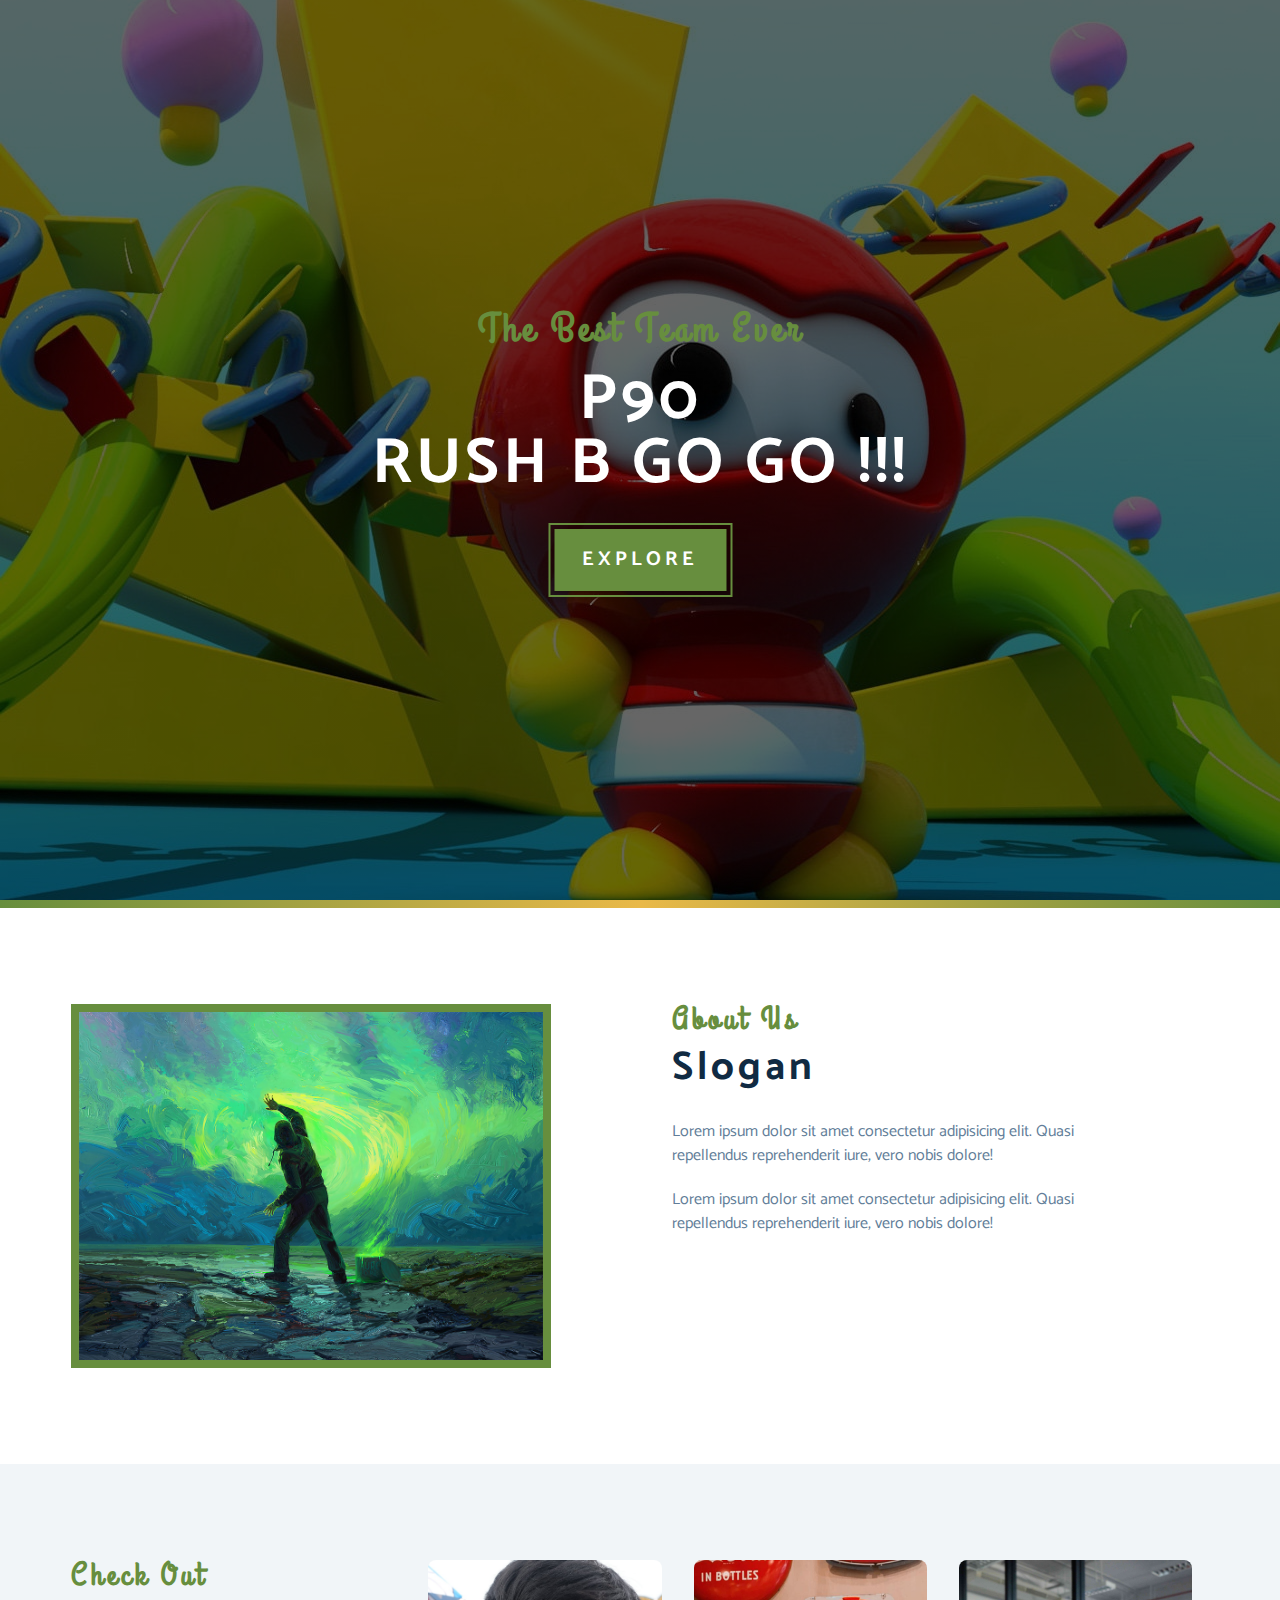
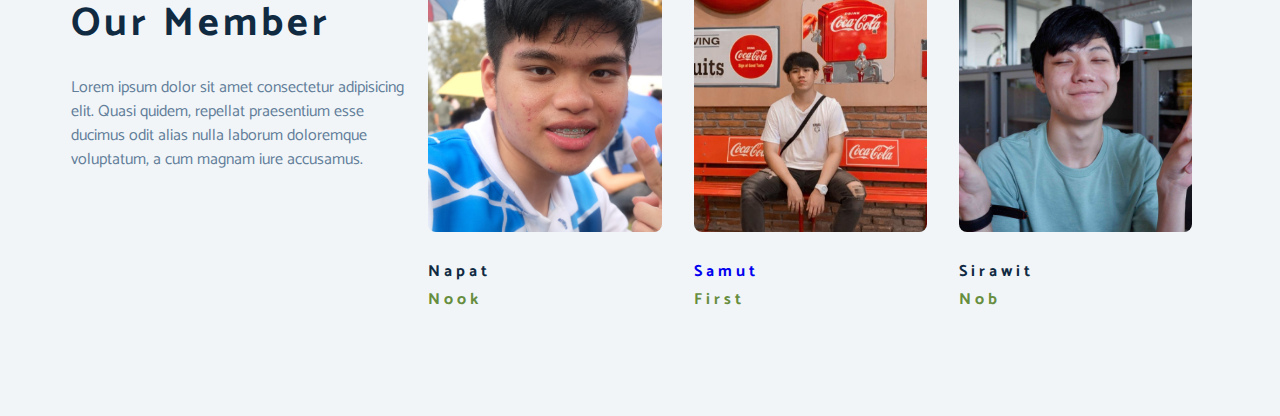
==== index.html @ 74d87ab9 "chage teammate photo" ====
<!DOCTYPE html>
<html lang="en">
  <head>
    <meta charset="UTF-8" />
    <meta name="viewport" content="width=device-width, initial-scale=1.0" />
    <meta http-equiv="X-UA-Compatible" content="ie=edge" />
    <title>Home</title>
    <!-- font-awesome -->
    <link
      rel="stylesheet"
      href="./fontawesome-free-5.12.1-web/css/all.min.css"
    />
    <!-- custom css -->
    <link rel="stylesheet" href="./css/styles.css" />
  </head>
  <body>
    <!-- navbar -->
    <!-- header  -->
    <header class="header">
      <div class="banner">
        <h2>the best team ever</h2>
        <h1>
          p90 <br />
          rush B go go !!!
        </h1>
        <a href="about.html" class="btn banner-btn">
          explore
        </a>
      </div>
    </header>
    <!-- end of header   -->
    <div class="content-divider"></div>

    <!-- about -->
    <section>
      <div class="section-center clearfix">
        <!-- about-img -->
        <article class="about-img">
          <div class="about-picture-container">
            <img
              src="./images/art.jpg"
              alt="tea kettle"
              class="about-picture"
            />
          </div>
        </article>
        <!-- about-info -->
        <article class="about-info">
          <!-- section title -->
          <div class="section-title">
            <h3>about us</h3>
            <h2>slogan</h2>
          </div>
          <!-- end of section title -->
          <p class="about-text">
            Lorem ipsum dolor sit amet consectetur adipisicing elit. Quasi
            repellendus reprehenderit iure, vero nobis dolore!
          </p>
          <p class="about-text">
            Lorem ipsum dolor sit amet consectetur adipisicing elit. Quasi
            repellendus reprehenderit iure, vero nobis dolore!
          </p>
        </article>
      </div>
    </section>
    <!-- end of about -->
    <!-- products -->
    <section class="teams">
      <div class="section-center clearfix">
        <!-- products info -->
        <article class="teams-info">
          <!-- section title -->
          <div class="section-title">
            <h3>check out</h3>
            <h2>our member</h2>
          </div>
          <!-- end of section title -->
          <p class="team-text">
            Lorem ipsum dolor sit amet consectetur adipisicing elit. Quasi
            quidem, repellat praesentium esse ducimus odit alias nulla laborum
            doloremque voluptatum, a cum magnam iure accusamus.
          </p>
        </article>
        <!-- products inventory -->
        <article class="teams-member clearfix">
          <!-- nook -->
          <div class="team">
            <a>
            <img src="./images/nook.jpg" alt="Nook" class="team-img" />
            <h4 class="team-name">Napat</h4>
            <h4 class="team-nickname">Nook</h4>
          </a>
          </div>
          <!-- end of nook -->
          <!-- first -->
          <div class="team">
            <a href="SamutInfo.html">
            <img src="./images/samut.jpg" alt="First" class="team-img" />
            <h4 class="team-name">Samut</h4>
            <h4 class="team-nickname">First</h4>
          </a>
          </div>
          <!-- end of first -->
          <!-- nob -->
          <div class="team">
            <a>
            <img src="./images/nob2.jpg" alt="Nob" class="team-img" />
            <h4 class="team-name">Sirawit</h4>
            <h4 class="team-nickname">Nob</h4>
          </a>
          </div>
          <!-- end of nob -->
        </article>
      </div>
    </section>
    <!-- end of Team -->
  </body>
</html>
---- css/styles.css ----
/*
=============== 
Fonts
===============
*/
@import url("https://fonts.googleapis.com/css?family=Catamaran:400,700|Grand+Hotel");

/*
=============== 
Variables
===============
*/

:root {
  --clr-primary: #678e3e;
  --clr-primary-light: #beed8c;
  --clr-grey-1: #102a42;
  --clr-grey-5: #617d98;
  --clr-grey-10: #f1f5f8;
  --clr-white: #fff;
  --ff-primary: "Catamaran", sans-serif;
  --ff-secondary: "Grand Hotel", cursive;
  --transition: all 0.3s linear;
  --spacing: 0.25rem;
  --radius: 0.5rem;
}
* {
  margin: 0;
  padding: 0;
  box-sizing: border-box;
}
body {
  font-family: var(--ff-primary);
  background: var(--clr-white);
  color: var(--clr-grey-1);
  line-height: 1.5;
  font-size: 0.875rem;
}
a {
  text-decoration: none;
}
img {
  width: 100%;
  display: block;
}
h1,
h2,
h3,
h4 {
  letter-spacing: var(--spacing);
  text-transform: capitalize;
  line-height: 1.25;
  margin-bottom: 0.75rem;
}
h1 {
  font-size: 3rem;
}
h2 {
  font-size: 2rem;
}
h3 {
  font-size: 1.5rem;
}
h4 {
  font-size: 0.875rem;
}
p {
  margin-bottom: 1.25rem;
}
@media screen and (min-width: 800px) {
  h1 {
    font-size: 4rem;
  }
  h2 {
    font-size: 2.5rem;
  }
  h3 {
    font-size: 2rem;
  }
  h4 {
    font-size: 1rem;
  }
  body {
    font-size: 1rem;
  }
  h1,
  h2,
  h3,
  h4 {
    line-height: 1;
  }
}

/* global เพิ่ม */

.btn {
  text-transform: uppercase;
  background: var(--clr-primary);
  color: var(--clr-white);
  padding: 0.375rem 0.75rem;
  letter-spacing: var(--spacing);
  display: inline-block;
  font-weight: 700;
  transition: var(--transition);
  font-size: 0.875rem;
  border: none;
  cursor: pointer;
  box-shadow: 0 1px 3px rgba(0, 0, 0, 0.2);
}
.btn:hover {
  color: var(--clr-primary);
  background: var(--clr-primary-light);
}
.clearfix::after,
.clearfix::before {
  content: "";
  clear: both;
  display: table;
}
.section-title h3 {
  font-family: var(--ff-secondary);
  color: var(--clr-primary);
}
.section-title {
  margin-bottom: 2rem;
}
.section-center {
  padding: 4rem 0;
  width: 85vw;
  margin: 0 auto;
  max-width: 1170px;
}
@media screen and (min-width: 992px) {
  .section-center {
    width: 95vw;
    padding: 4rem 1rem;
  }
}

/*
=============== 
Header
===============
*/
.header {
  min-height: 100vh;
  background: linear-gradient(rgba(0, 0, 0, 0.6), rgba(0, 0, 0, 0.6)),
    url("../images/game.jpg") center/cover no-repeat fixed;
  position: relative;
  /* animation */
  overflow-x: hidden;
}
.banner {
  text-align: center;
  position: absolute;
  top: 50%;
  left: 50%;
  transform: translate(-50%, -50%);
}
.banner h2 {
  font-family: var(--ff-secondary);
  color: var(--clr-primary);
}
.banner h1 {
  text-transform: uppercase;
  color: var(--clr-white);
  margin-top: 1.25rem;
  margin-bottom: 2rem;
}
.banner-btn {
  outline: 0.125rem solid var(--clr-primary);
  outline-offset: 0.25rem;
  font-size: 1.25rem;
  padding: 1rem 1.75rem;
}
/* content divider */
.content-divider {
  height: 0.5rem;
  background: linear-gradient(
    to left,
    var(--clr-primary),
    #e9b949,
    var(--clr-primary)
  );
}
/*
=============== 
About
===============
*/
.about-img,
.about-info {
  padding: 2rem 0;
}
.about-picture-container {
  background: var(--clr-primary);
  border: 0.5rem solid var(--clr-primary);
  max-width: 30rem;
  overflow: hidden;
}
.about-picture {
  transition: var(--transition);
}
.about-picture-container:hover .about-picture {
  opacity: 0.5;
  transform: scale(1.2);
}
.about-text {
  max-width: 26rem;
  color: var(--clr-grey-5);
}
@media screen and (min-width: 992px) {
  .about-img,
  .about-info {
    float: left;
    width: 50%;
  }
  .about-info {
    padding-left: 2rem;
  }
}
/*
=============== 
Team
===============
*/
.teams {
  background: var(--clr-grey-10);
}
.teams article {
  padding: 2rem 0;
}

.team-text {
  color: var(--clr-grey-5);
  max-width: 26rem;
}
.team {
  margin-bottom: 2rem;
}
.team-img {
  border-radius: var(--radius);
  margin-bottom: 2rem;
  height: 17rem;
  object-fit: cover;
}
.team-nickname {
  color: var(--clr-primary);
}
@media screen and (min-width: 768px) {
  .team {
    float: left;
    width: 50%;
    padding-right: 2rem;
  }
}
@media screen and (min-width: 992px) {
  .team {
    width: 33.3%;
  }
}
@media screen and (min-width: 1200px) {
  .teams-info {
    float: left;
    width: 30%;
  }
  .teams-member {
    float: left;
    width: 70%;
  }
  .team {
    margin-bottom: 0;
    padding: 0 1rem;
  }
}
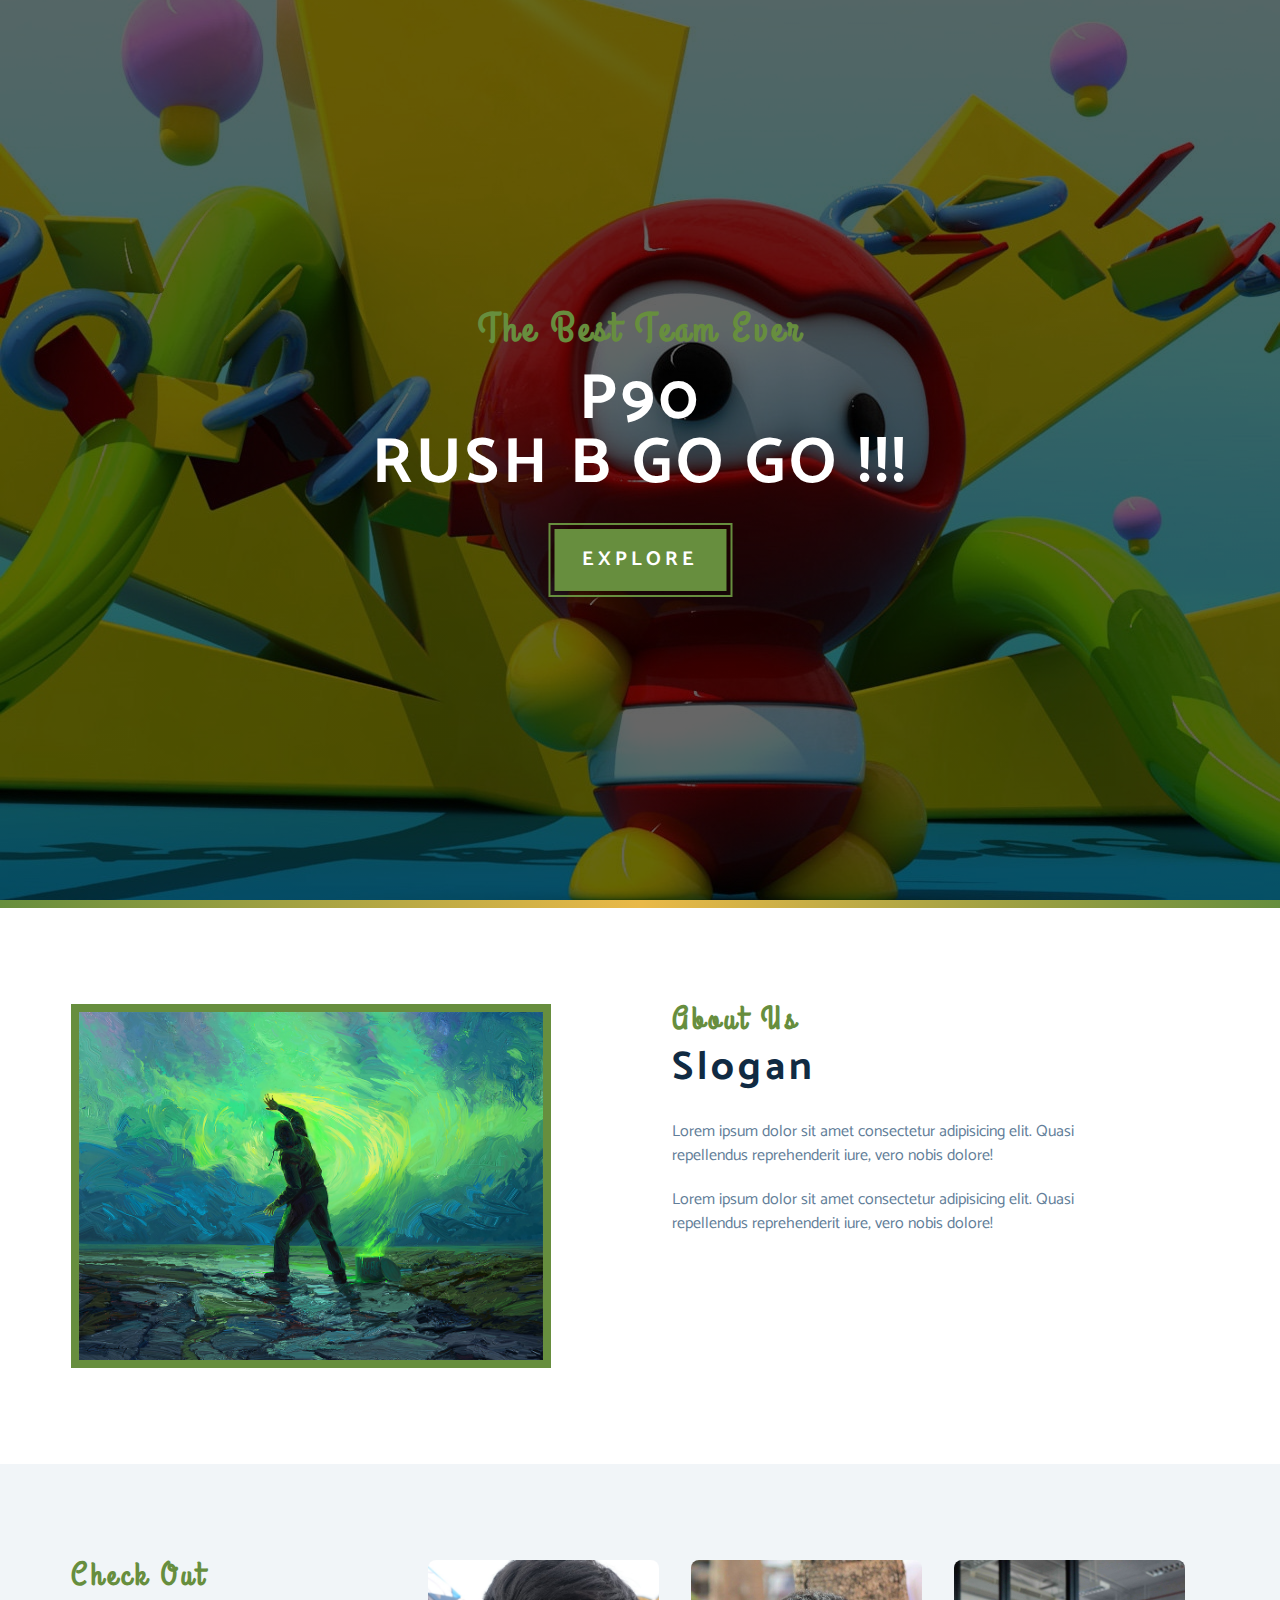
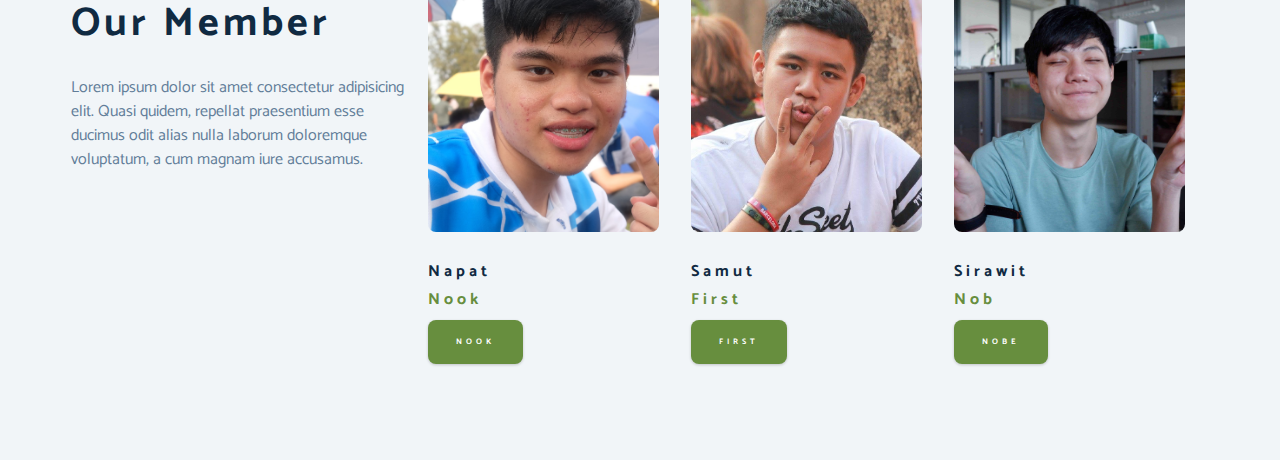
==== commit b827742b: "add team member page" ====
--- a/index.html
+++ b/index.html
@@ -14,7 +14,6 @@
     <link rel="stylesheet" href="./css/styles.css" />
   </head>
   <body>
-    <!-- navbar -->
     <!-- header  -->
     <header class="header">
       <div class="banner">
@@ -64,10 +63,10 @@
       </div>
     </section>
     <!-- end of about -->
-    <!-- products -->
+    <!-- teams -->
     <section class="teams">
       <div class="section-center clearfix">
-        <!-- products info -->
+        <!-- teams info -->
         <article class="teams-info">
           <!-- section title -->
           <div class="section-title">
@@ -81,38 +80,35 @@
             doloremque voluptatum, a cum magnam iure accusamus.
           </p>
         </article>
-        <!-- products inventory -->
+        <!-- teams member -->
         <article class="teams-member clearfix">
           <!-- nook -->
           <div class="team">
-            <a>
             <img src="./images/nook.jpg" alt="Nook" class="team-img" />
             <h4 class="team-name">Napat</h4>
             <h4 class="team-nickname">Nook</h4>
-          </a>
+            <a href="nook.html" class="btn banner-btn">Nook</a>
           </div>
           <!-- end of nook -->
           <!-- first -->
           <div class="team">
-            <a href="SamutInfo.html">
             <img src="./images/samut.jpg" alt="First" class="team-img" />
             <h4 class="team-name">Samut</h4>
             <h4 class="team-nickname">First</h4>
-          </a>
+            <a href="samut.html" class="btn banner-btn">First</a>
           </div>
           <!-- end of first -->
           <!-- nob -->
           <div class="team">
-            <a>
             <img src="./images/nob2.jpg" alt="Nob" class="team-img" />
             <h4 class="team-name">Sirawit</h4>
             <h4 class="team-nickname">Nob</h4>
-          </a>
+            <a href="nob.html" class="btn banner-btn">Nobe</a>
           </div>
           <!-- end of nob -->
         </article>
       </div>
     </section>
-    <!-- end of Team -->
+    <!-- end of Teams -->
   </body>
 </html>
--- a/css/styles.css
+++ b/css/styles.css
@@ -90,8 +90,7 @@
     line-height: 1;
   }
 }
-
-/* global เพิ่ม */
+/* more global css */
 
 .btn {
   text-transform: uppercase;
@@ -160,18 +159,23 @@
 .banner h2 {
   font-family: var(--ff-secondary);
   color: var(--clr-primary);
+  /* animation */
+  animation: slideFromRight 5s ease-in-out 1;
 }
 .banner h1 {
   text-transform: uppercase;
   color: var(--clr-white);
   margin-top: 1.25rem;
   margin-bottom: 2rem;
+  /* animation */
+  animation: slideFromLeft 5s ease-in-out 1;
 }
 .banner-btn {
   outline: 0.125rem solid var(--clr-primary);
   outline-offset: 0.25rem;
   font-size: 1.25rem;
   padding: 1rem 1.75rem;
+  animation: show 5s linear 1;
 }
 /* content divider */
 .content-divider {
@@ -196,6 +200,7 @@
   background: var(--clr-primary);
   border: 0.5rem solid var(--clr-primary);
   max-width: 30rem;
+  /* extra stuff */
   overflow: hidden;
 }
 .about-picture {
@@ -221,7 +226,7 @@
 }
 /*
 =============== 
-Team
+teams
 ===============
 */
 .teams {
@@ -247,6 +252,12 @@
 .team-nickname {
   color: var(--clr-primary);
 }
+.team .btn{
+  font-size: 0.5rem;
+  outline: none;
+  border-radius: var(--radius);
+}
+
 @media screen and (min-width: 768px) {
   .team {
     float: left;
@@ -256,7 +267,7 @@
 }
 @media screen and (min-width: 992px) {
   .team {
-    width: 33.3%;
+    width: 33%;
   }
 }
 @media screen and (min-width: 1200px) {
@@ -273,3 +284,4 @@
     padding: 0 1rem;
   }
 }
+
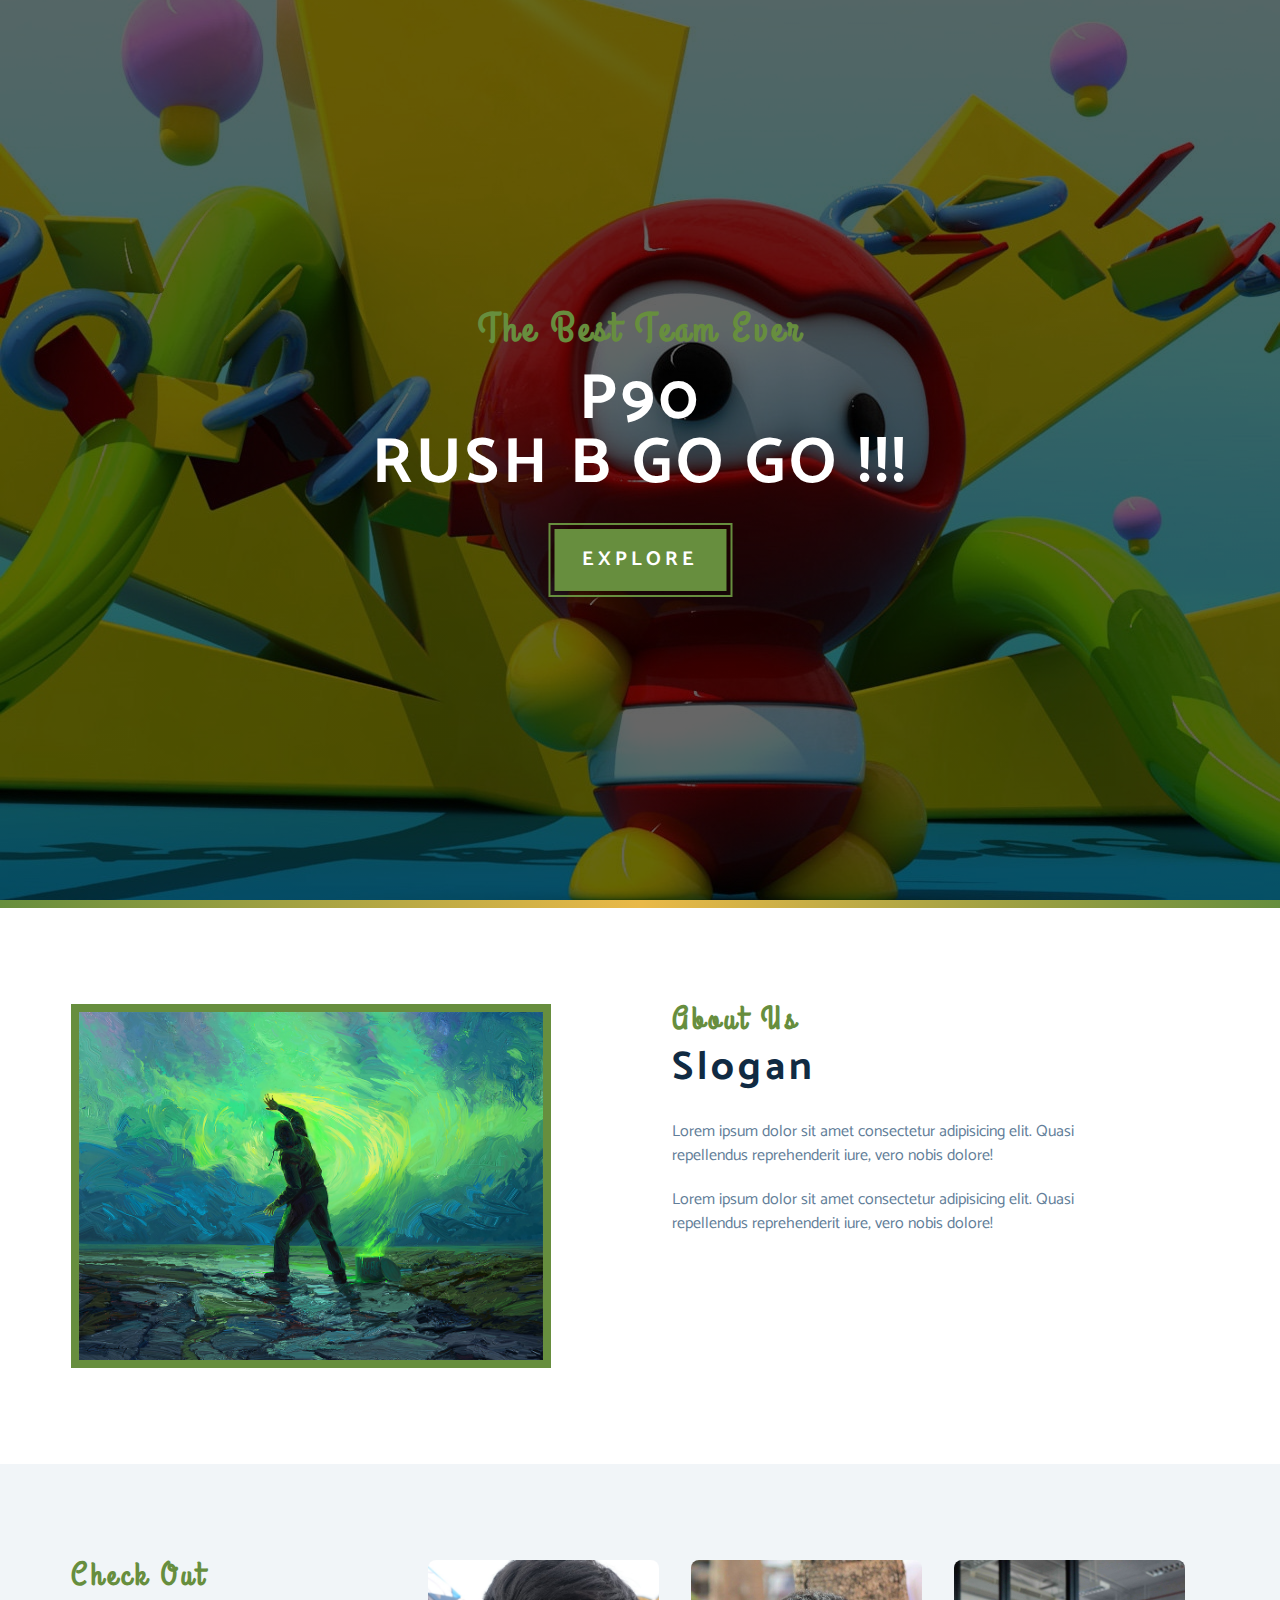
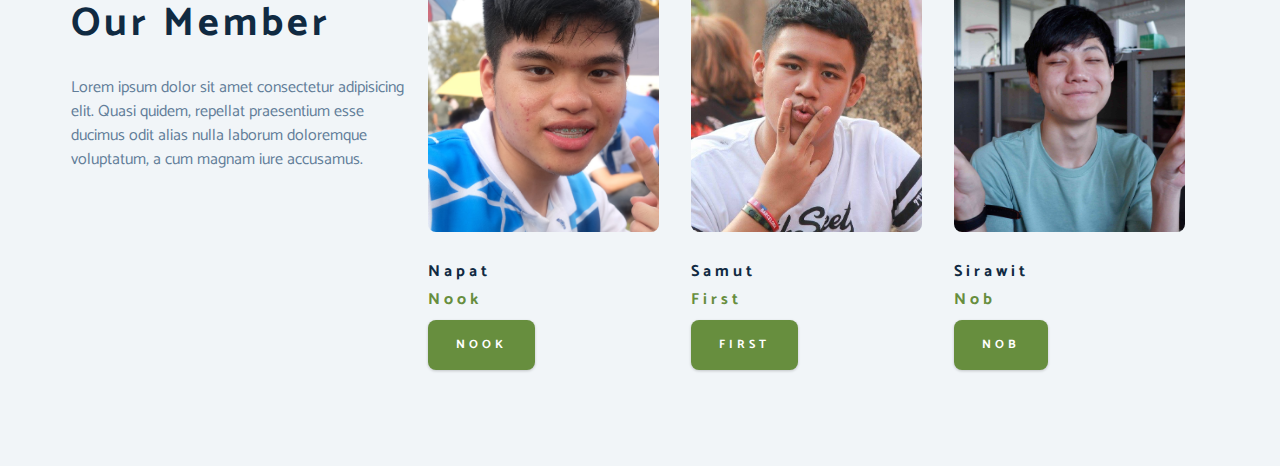
==== commit 91fc5891: "nob commit" ====
--- a/index.html
+++ b/index.html
@@ -103,7 +103,7 @@
             <img src="./images/nob2.jpg" alt="Nob" class="team-img" />
             <h4 class="team-name">Sirawit</h4>
             <h4 class="team-nickname">Nob</h4>
-            <a href="nob.html" class="btn banner-btn">Nobe</a>
+            <a href="nob.html" class="btn banner-btn">Nob</a>
           </div>
           <!-- end of nob -->
         </article>
--- a/css/styles.css
+++ b/css/styles.css
@@ -159,23 +159,18 @@
 .banner h2 {
   font-family: var(--ff-secondary);
   color: var(--clr-primary);
-  /* animation */
-  animation: slideFromRight 5s ease-in-out 1;
 }
 .banner h1 {
   text-transform: uppercase;
   color: var(--clr-white);
   margin-top: 1.25rem;
   margin-bottom: 2rem;
-  /* animation */
-  animation: slideFromLeft 5s ease-in-out 1;
 }
 .banner-btn {
   outline: 0.125rem solid var(--clr-primary);
   outline-offset: 0.25rem;
   font-size: 1.25rem;
   padding: 1rem 1.75rem;
-  animation: show 5s linear 1;
 }
 /* content divider */
 .content-divider {
@@ -200,14 +195,14 @@
   background: var(--clr-primary);
   border: 0.5rem solid var(--clr-primary);
   max-width: 30rem;
-  /* extra stuff */
+  /* extra */
   overflow: hidden;
 }
 .about-picture {
   transition: var(--transition);
 }
 .about-picture-container:hover .about-picture {
-  opacity: 0.5;
+  /* opacity: 0.5; */
   transform: scale(1.2);
 }
 .about-text {
@@ -253,7 +248,7 @@
   color: var(--clr-primary);
 }
 .team .btn{
-  font-size: 0.5rem;
+  font-size: 0.75rem;
   outline: none;
   border-radius: var(--radius);
 }
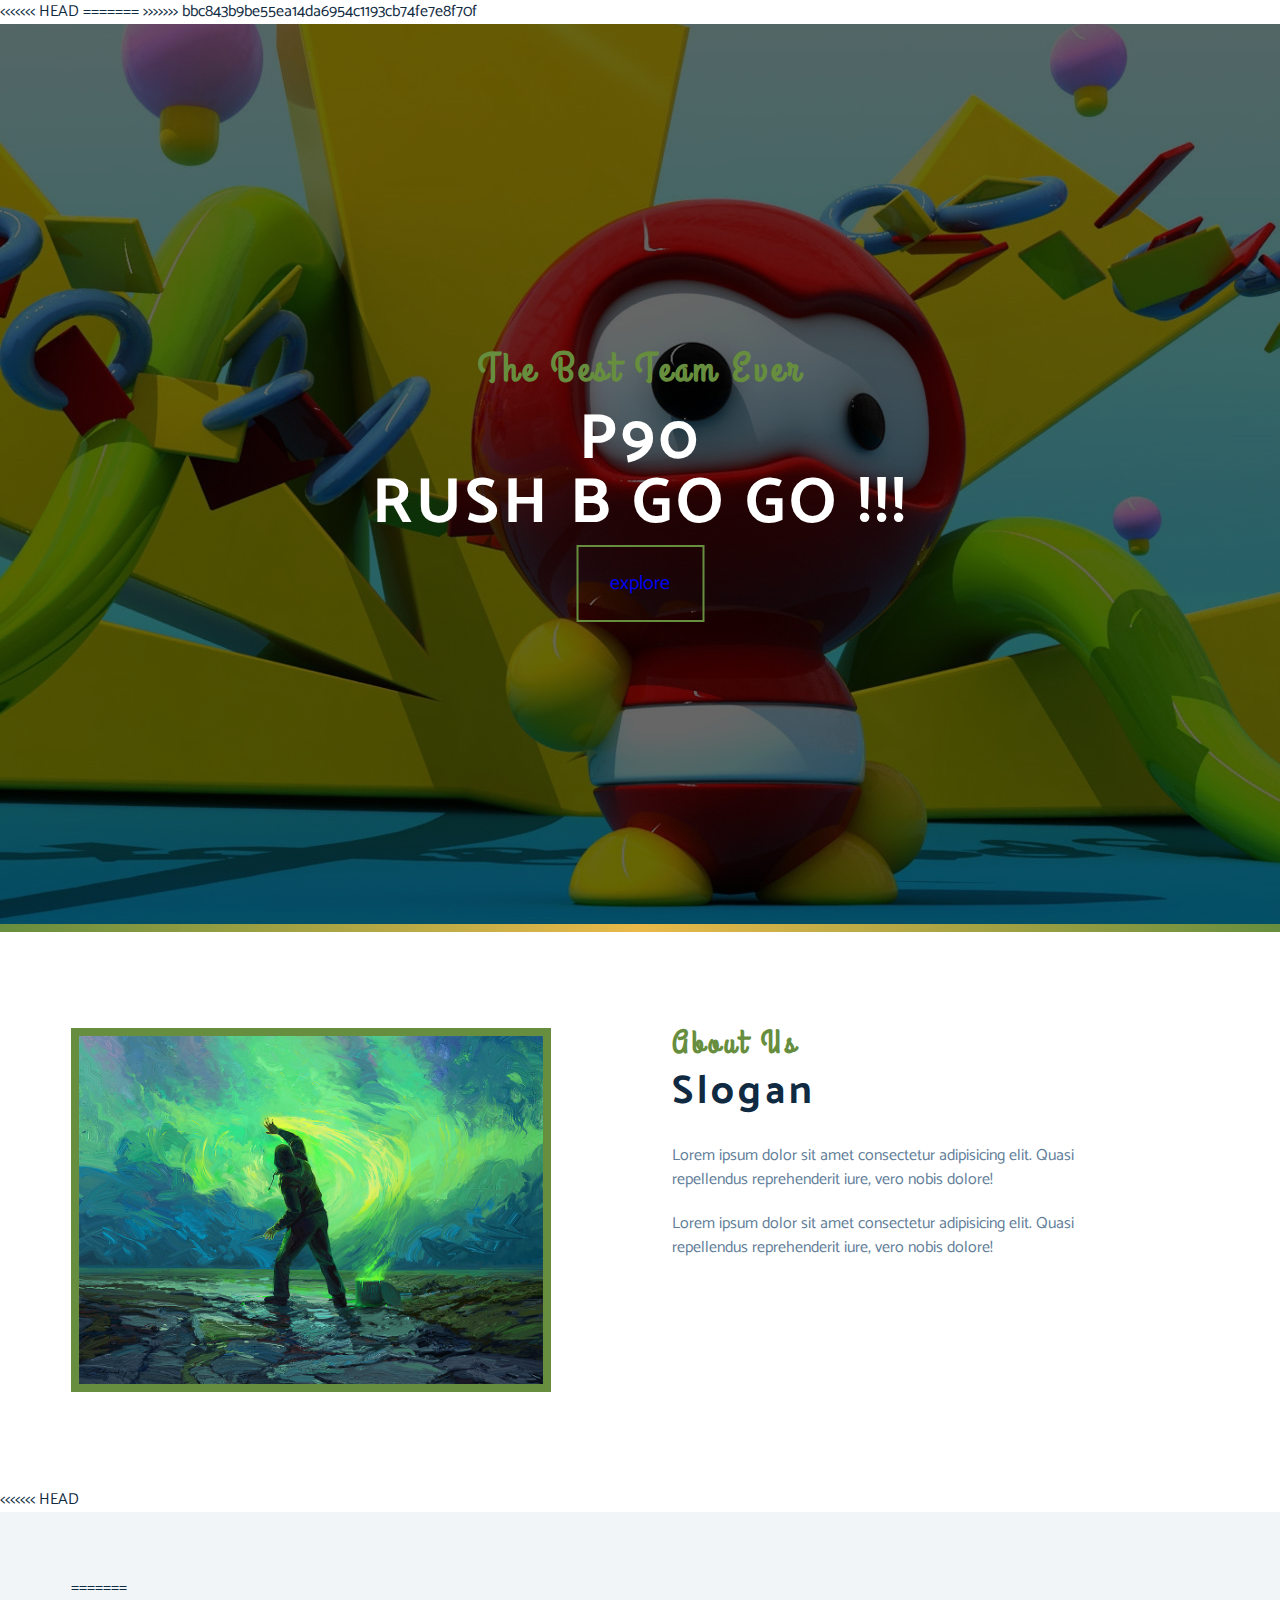
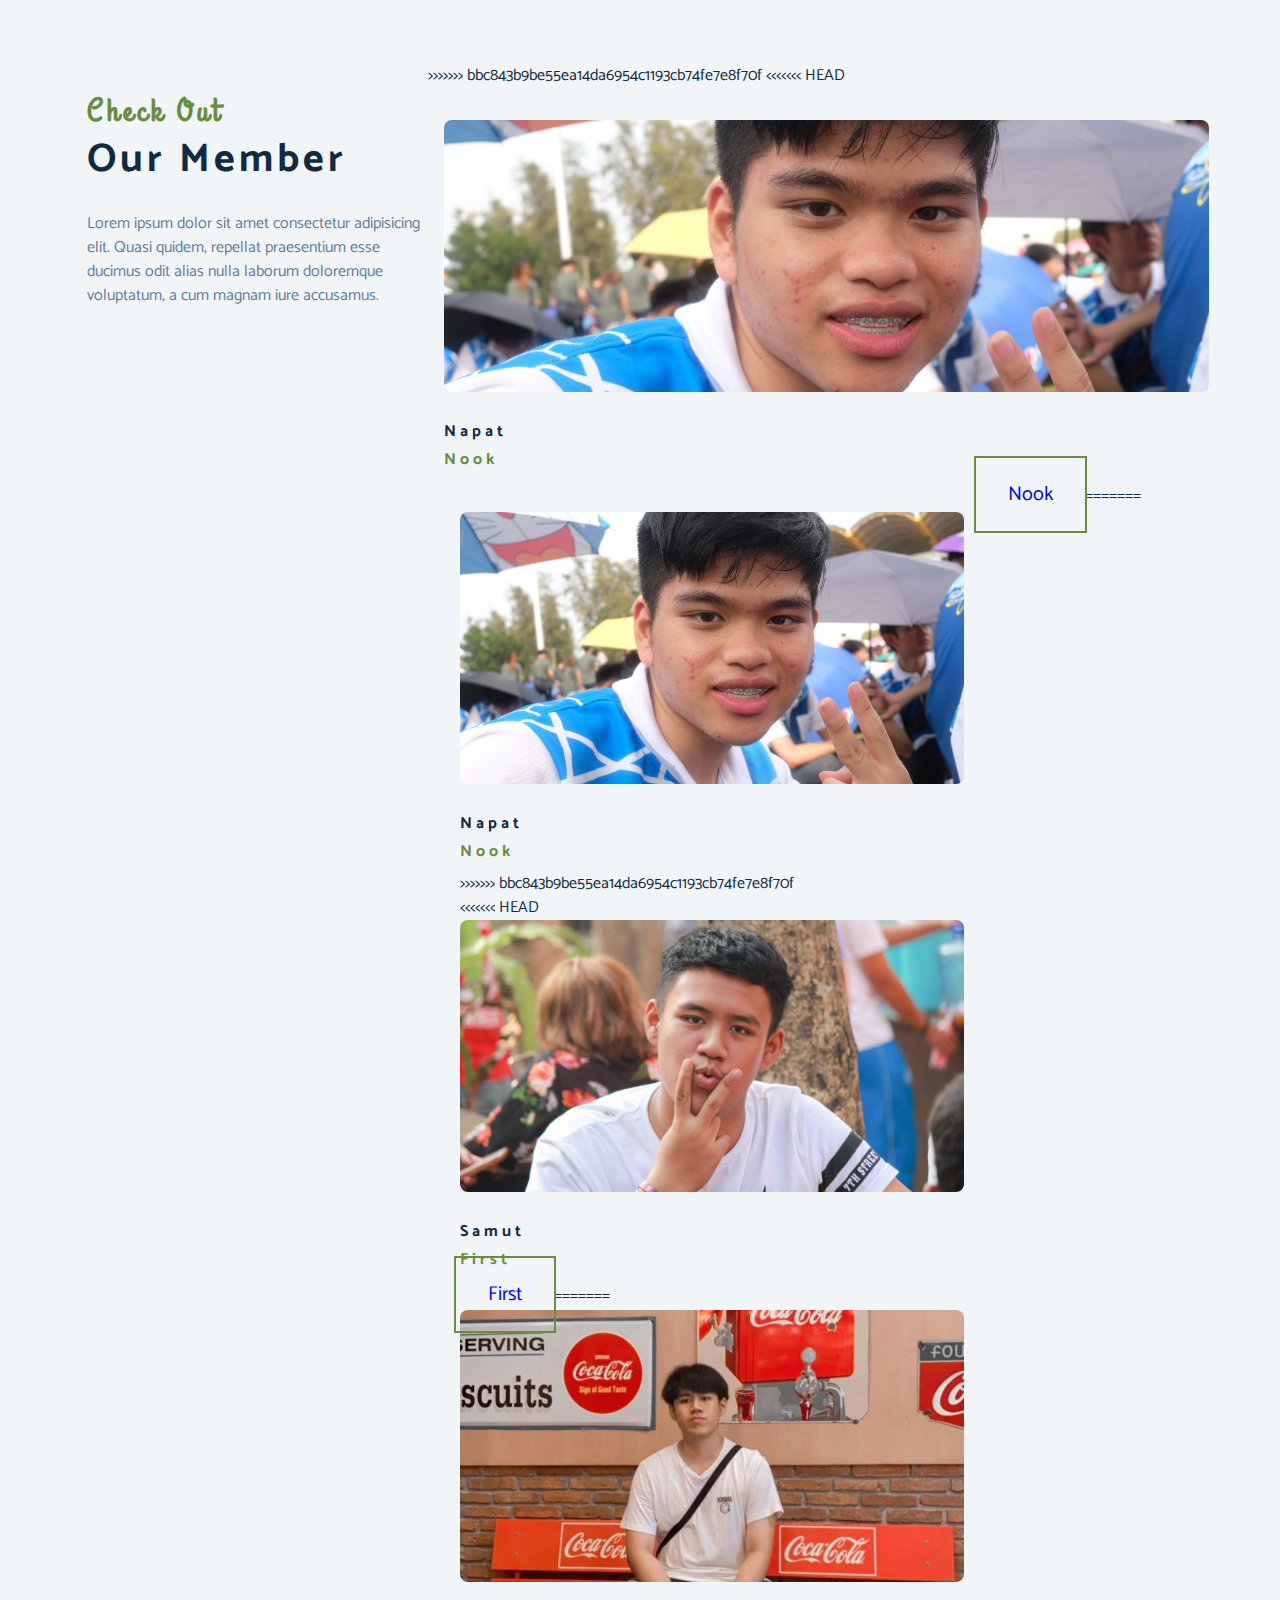
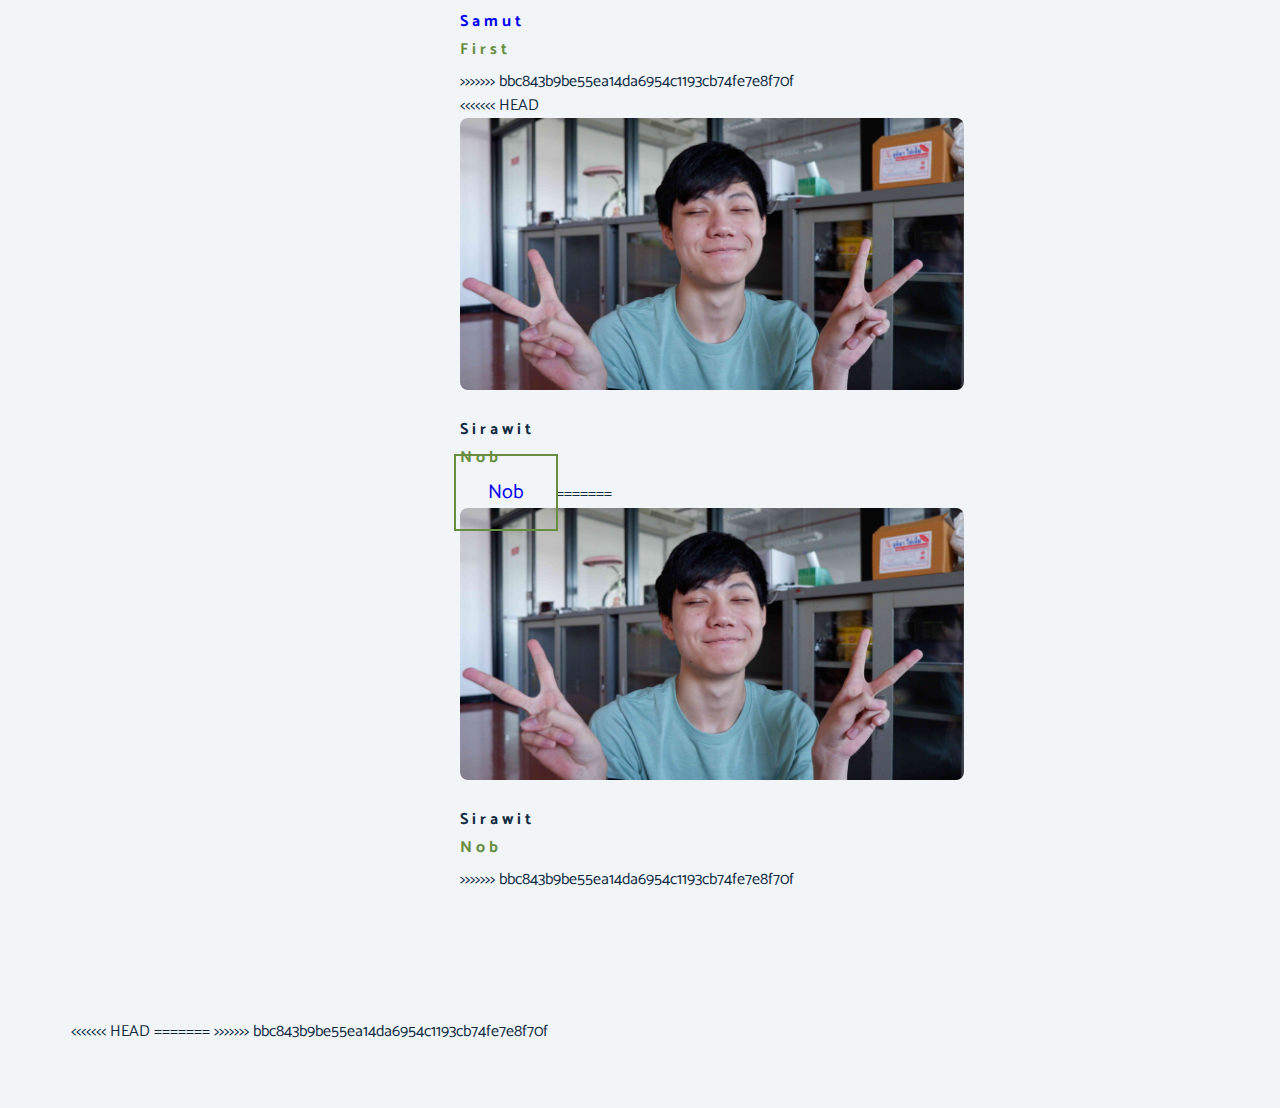
==== commit 7da2401b: "nob commit" ====
--- a/index.html
+++ b/index.html
@@ -14,6 +14,10 @@
     <link rel="stylesheet" href="./css/styles.css" />
   </head>
   <body>
+<<<<<<< HEAD
+=======
+    <!-- navbar -->
+>>>>>>> bbc843b9be55ea14da6954c1193cb74fe7e8f70f
     <!-- header  -->
     <header class="header">
       <div class="banner">
@@ -63,10 +67,17 @@
       </div>
     </section>
     <!-- end of about -->
+<<<<<<< HEAD
     <!-- teams -->
     <section class="teams">
       <div class="section-center clearfix">
         <!-- teams info -->
+=======
+    <!-- products -->
+    <section class="teams">
+      <div class="section-center clearfix">
+        <!-- products info -->
+>>>>>>> bbc843b9be55ea14da6954c1193cb74fe7e8f70f
         <article class="teams-info">
           <!-- section title -->
           <div class="section-title">
@@ -80,6 +91,7 @@
             doloremque voluptatum, a cum magnam iure accusamus.
           </p>
         </article>
+<<<<<<< HEAD
         <!-- teams member -->
         <article class="teams-member clearfix">
           <!-- nook -->
@@ -88,27 +100,58 @@
             <h4 class="team-name">Napat</h4>
             <h4 class="team-nickname">Nook</h4>
             <a href="nook.html" class="btn banner-btn">Nook</a>
+=======
+        <!-- products inventory -->
+        <article class="teams-member clearfix">
+          <!-- nook -->
+          <div class="team">
+            <a>
+            <img src="./images/nook.jpg" alt="Nook" class="team-img" />
+            <h4 class="team-name">Napat</h4>
+            <h4 class="team-nickname">Nook</h4>
+          </a>
+>>>>>>> bbc843b9be55ea14da6954c1193cb74fe7e8f70f
           </div>
           <!-- end of nook -->
           <!-- first -->
           <div class="team">
+<<<<<<< HEAD
             <img src="./images/samut.jpg" alt="First" class="team-img" />
             <h4 class="team-name">Samut</h4>
             <h4 class="team-nickname">First</h4>
             <a href="samut.html" class="btn banner-btn">First</a>
+=======
+            <a href="SamutInfo.html">
+            <img src="./images/samutV2.jpg" alt="First" class="team-img" />
+            <h4 class="team-name">Samut</h4>
+            <h4 class="team-nickname">First</h4>
+          </a>
+>>>>>>> bbc843b9be55ea14da6954c1193cb74fe7e8f70f
           </div>
           <!-- end of first -->
           <!-- nob -->
           <div class="team">
+<<<<<<< HEAD
             <img src="./images/nob2.jpg" alt="Nob" class="team-img" />
             <h4 class="team-name">Sirawit</h4>
             <h4 class="team-nickname">Nob</h4>
             <a href="nob.html" class="btn banner-btn">Nob</a>
+=======
+            <a>
+            <img src="./images/nob2.jpg" alt="Nob" class="team-img" />
+            <h4 class="team-name">Sirawit</h4>
+            <h4 class="team-nickname">Nob</h4>
+          </a>
+>>>>>>> bbc843b9be55ea14da6954c1193cb74fe7e8f70f
           </div>
           <!-- end of nob -->
         </article>
       </div>
     </section>
+<<<<<<< HEAD
     <!-- end of Teams -->
+=======
+    <!-- end of Team -->
+>>>>>>> bbc843b9be55ea14da6954c1193cb74fe7e8f70f
   </body>
 </html>
--- a/css/styles.css
+++ b/css/styles.css
@@ -90,7 +90,12 @@
     line-height: 1;
   }
 }
+<<<<<<< HEAD
 /* more global css */
+=======
+
+/* global เพิ่ม */
+>>>>>>> bbc843b9be55ea14da6954c1193cb74fe7e8f70f
 
 .btn {
   text-transform: uppercase;
@@ -195,14 +200,21 @@
   background: var(--clr-primary);
   border: 0.5rem solid var(--clr-primary);
   max-width: 30rem;
+<<<<<<< HEAD
   /* extra */
+=======
+>>>>>>> bbc843b9be55ea14da6954c1193cb74fe7e8f70f
   overflow: hidden;
 }
 .about-picture {
   transition: var(--transition);
 }
 .about-picture-container:hover .about-picture {
+<<<<<<< HEAD
   /* opacity: 0.5; */
+=======
+  opacity: 0.5;
+>>>>>>> bbc843b9be55ea14da6954c1193cb74fe7e8f70f
   transform: scale(1.2);
 }
 .about-text {
@@ -221,7 +233,11 @@
 }
 /*
 =============== 
+<<<<<<< HEAD
 teams
+=======
+Team
+>>>>>>> bbc843b9be55ea14da6954c1193cb74fe7e8f70f
 ===============
 */
 .teams {
@@ -247,12 +263,15 @@
 .team-nickname {
   color: var(--clr-primary);
 }
+<<<<<<< HEAD
 .team .btn{
   font-size: 0.75rem;
   outline: none;
   border-radius: var(--radius);
 }
 
+=======
+>>>>>>> bbc843b9be55ea14da6954c1193cb74fe7e8f70f
 @media screen and (min-width: 768px) {
   .team {
     float: left;
@@ -262,7 +281,11 @@
 }
 @media screen and (min-width: 992px) {
   .team {
+<<<<<<< HEAD
     width: 33%;
+=======
+    width: 33.3%;
+>>>>>>> bbc843b9be55ea14da6954c1193cb74fe7e8f70f
   }
 }
 @media screen and (min-width: 1200px) {
@@ -279,4 +302,7 @@
     padding: 0 1rem;
   }
 }
-
+<<<<<<< HEAD
+
+=======
+>>>>>>> bbc843b9be55ea14da6954c1193cb74fe7e8f70f
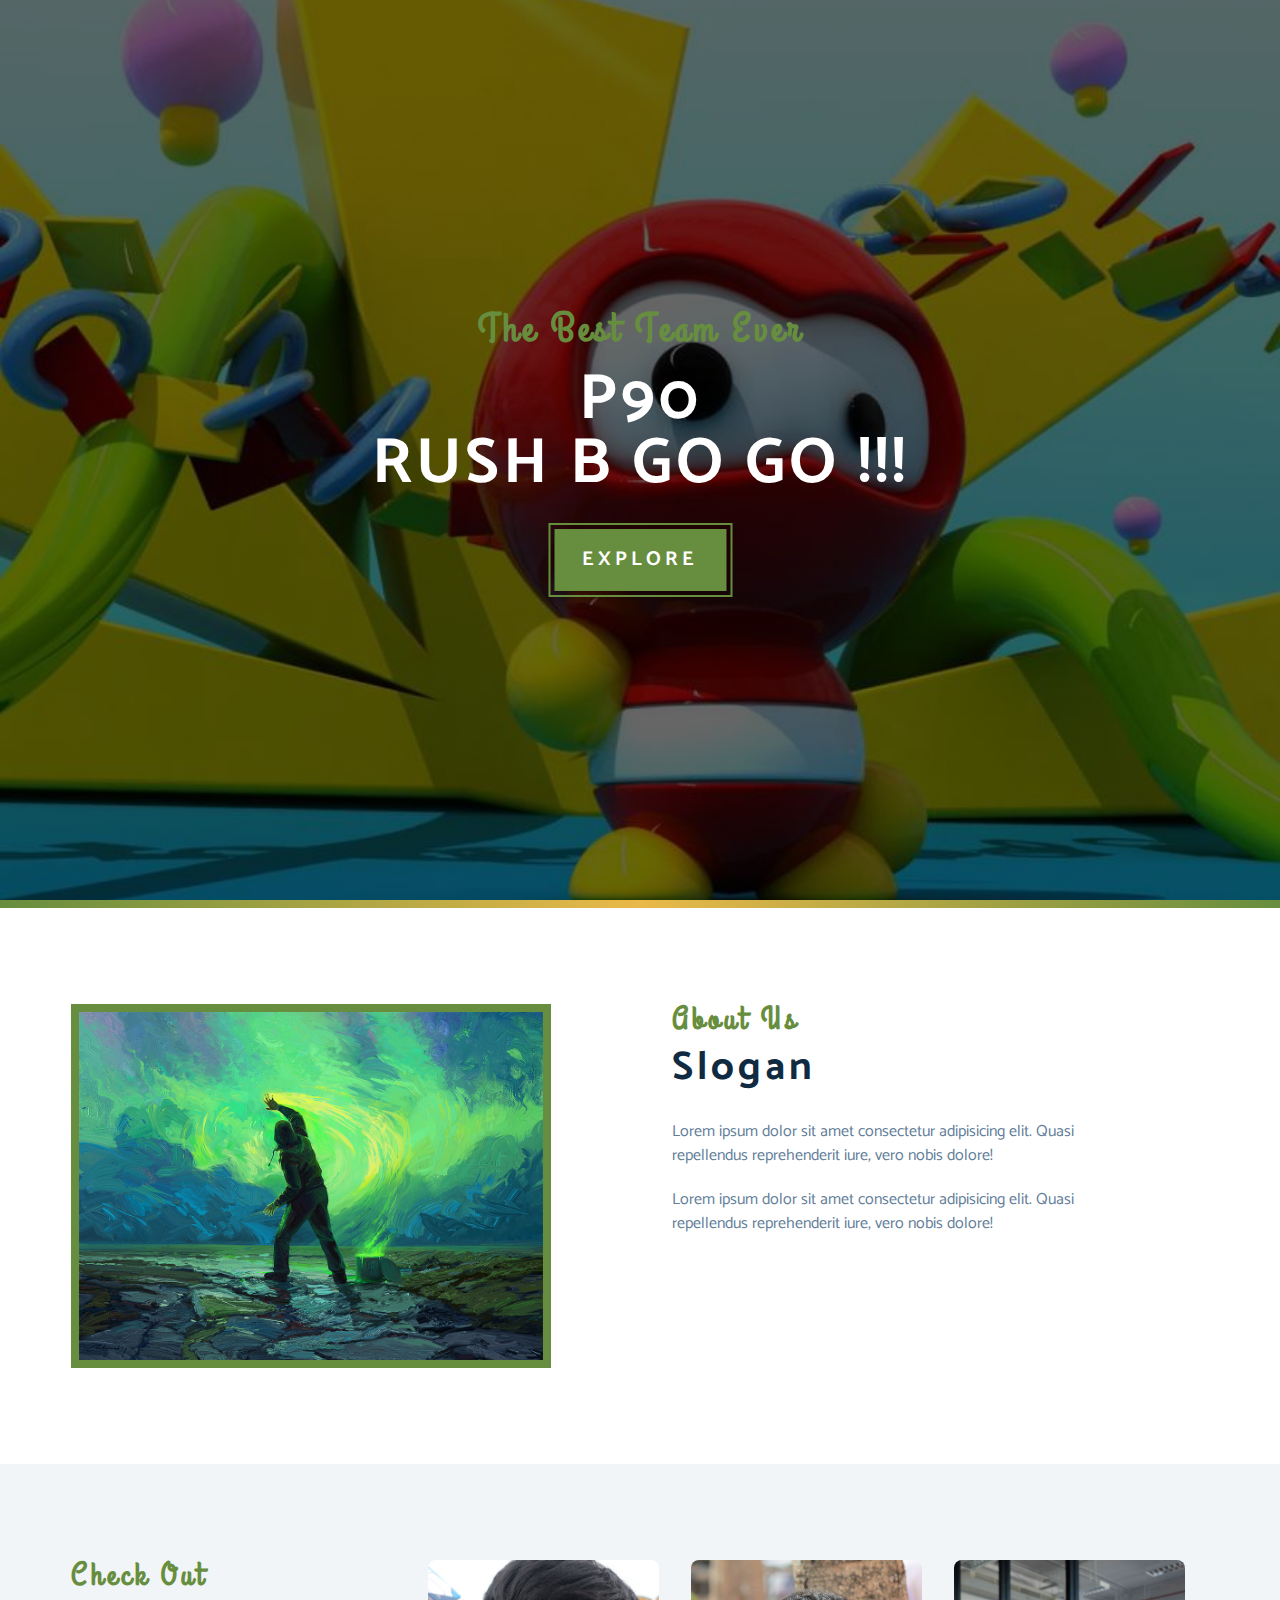
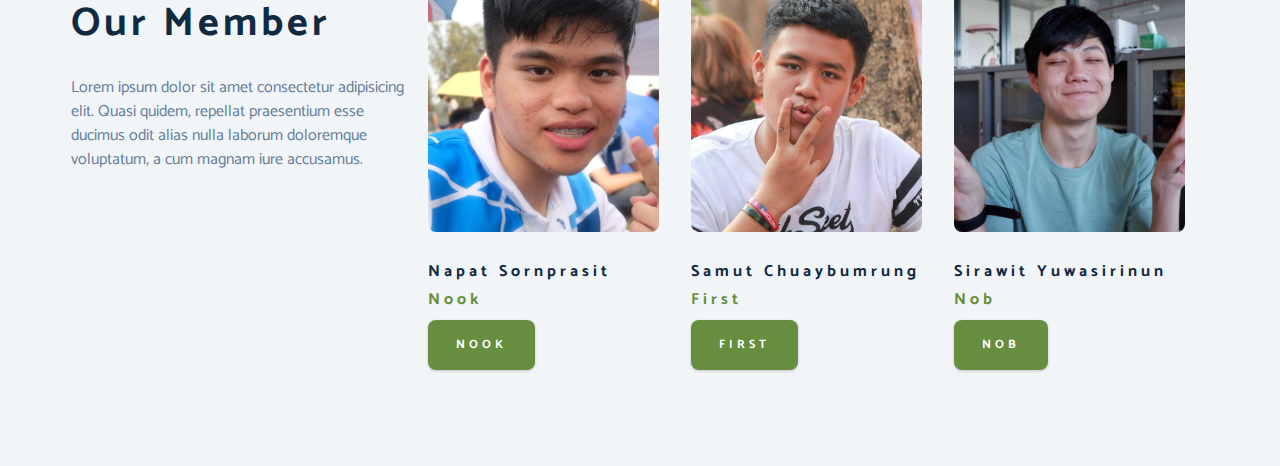
==== commit 5af28aa7: "resize img" ====
--- a/index.html
+++ b/index.html
@@ -14,10 +14,6 @@
     <link rel="stylesheet" href="./css/styles.css" />
   </head>
   <body>
-<<<<<<< HEAD
-=======
-    <!-- navbar -->
->>>>>>> bbc843b9be55ea14da6954c1193cb74fe7e8f70f
     <!-- header  -->
     <header class="header">
       <div class="banner">
@@ -67,17 +63,10 @@
       </div>
     </section>
     <!-- end of about -->
-<<<<<<< HEAD
     <!-- teams -->
     <section class="teams">
       <div class="section-center clearfix">
         <!-- teams info -->
-=======
-    <!-- products -->
-    <section class="teams">
-      <div class="section-center clearfix">
-        <!-- products info -->
->>>>>>> bbc843b9be55ea14da6954c1193cb74fe7e8f70f
         <article class="teams-info">
           <!-- section title -->
           <div class="section-title">
@@ -91,67 +80,35 @@
             doloremque voluptatum, a cum magnam iure accusamus.
           </p>
         </article>
-<<<<<<< HEAD
         <!-- teams member -->
         <article class="teams-member clearfix">
           <!-- nook -->
           <div class="team">
             <img src="./images/nook.jpg" alt="Nook" class="team-img" />
-            <h4 class="team-name">Napat</h4>
+            <h4 class="team-name">Napat Sornprasit</h4>
             <h4 class="team-nickname">Nook</h4>
             <a href="nook.html" class="btn banner-btn">Nook</a>
-=======
-        <!-- products inventory -->
-        <article class="teams-member clearfix">
-          <!-- nook -->
-          <div class="team">
-            <a>
-            <img src="./images/nook.jpg" alt="Nook" class="team-img" />
-            <h4 class="team-name">Napat</h4>
-            <h4 class="team-nickname">Nook</h4>
-          </a>
->>>>>>> bbc843b9be55ea14da6954c1193cb74fe7e8f70f
           </div>
           <!-- end of nook -->
           <!-- first -->
           <div class="team">
-<<<<<<< HEAD
             <img src="./images/samut.jpg" alt="First" class="team-img" />
-            <h4 class="team-name">Samut</h4>
+            <h4 class="team-name">Samut Chuaybumrung</h4>
             <h4 class="team-nickname">First</h4>
             <a href="samut.html" class="btn banner-btn">First</a>
-=======
-            <a href="SamutInfo.html">
-            <img src="./images/samutV2.jpg" alt="First" class="team-img" />
-            <h4 class="team-name">Samut</h4>
-            <h4 class="team-nickname">First</h4>
-          </a>
->>>>>>> bbc843b9be55ea14da6954c1193cb74fe7e8f70f
           </div>
           <!-- end of first -->
           <!-- nob -->
           <div class="team">
-<<<<<<< HEAD
             <img src="./images/nob2.jpg" alt="Nob" class="team-img" />
-            <h4 class="team-name">Sirawit</h4>
+            <h4 class="team-name">Sirawit Yuwasirinun</h4>
             <h4 class="team-nickname">Nob</h4>
             <a href="nob.html" class="btn banner-btn">Nob</a>
-=======
-            <a>
-            <img src="./images/nob2.jpg" alt="Nob" class="team-img" />
-            <h4 class="team-name">Sirawit</h4>
-            <h4 class="team-nickname">Nob</h4>
-          </a>
->>>>>>> bbc843b9be55ea14da6954c1193cb74fe7e8f70f
           </div>
           <!-- end of nob -->
         </article>
       </div>
     </section>
-<<<<<<< HEAD
     <!-- end of Teams -->
-=======
-    <!-- end of Team -->
->>>>>>> bbc843b9be55ea14da6954c1193cb74fe7e8f70f
   </body>
 </html>
--- a/css/styles.css
+++ b/css/styles.css
@@ -90,12 +90,7 @@
     line-height: 1;
   }
 }
-<<<<<<< HEAD
 /* more global css */
-=======
-
-/* global เพิ่ม */
->>>>>>> bbc843b9be55ea14da6954c1193cb74fe7e8f70f
 
 .btn {
   text-transform: uppercase;
@@ -149,7 +144,7 @@
 .header {
   min-height: 100vh;
   background: linear-gradient(rgba(0, 0, 0, 0.6), rgba(0, 0, 0, 0.6)),
-    url("../images/game.jpg") center/cover no-repeat fixed;
+    url("../images/gameV2.jpg") center/cover no-repeat fixed;
   position: relative;
   /* animation */
   overflow-x: hidden;
@@ -200,21 +195,14 @@
   background: var(--clr-primary);
   border: 0.5rem solid var(--clr-primary);
   max-width: 30rem;
-<<<<<<< HEAD
   /* extra */
-=======
->>>>>>> bbc843b9be55ea14da6954c1193cb74fe7e8f70f
   overflow: hidden;
 }
 .about-picture {
   transition: var(--transition);
 }
 .about-picture-container:hover .about-picture {
-<<<<<<< HEAD
   /* opacity: 0.5; */
-=======
-  opacity: 0.5;
->>>>>>> bbc843b9be55ea14da6954c1193cb74fe7e8f70f
   transform: scale(1.2);
 }
 .about-text {
@@ -233,11 +221,7 @@
 }
 /*
 =============== 
-<<<<<<< HEAD
 teams
-=======
-Team
->>>>>>> bbc843b9be55ea14da6954c1193cb74fe7e8f70f
 ===============
 */
 .teams {
@@ -263,15 +247,12 @@
 .team-nickname {
   color: var(--clr-primary);
 }
-<<<<<<< HEAD
 .team .btn{
   font-size: 0.75rem;
   outline: none;
   border-radius: var(--radius);
 }
 
-=======
->>>>>>> bbc843b9be55ea14da6954c1193cb74fe7e8f70f
 @media screen and (min-width: 768px) {
   .team {
     float: left;
@@ -281,11 +262,7 @@
 }
 @media screen and (min-width: 992px) {
   .team {
-<<<<<<< HEAD
     width: 33%;
-=======
-    width: 33.3%;
->>>>>>> bbc843b9be55ea14da6954c1193cb74fe7e8f70f
   }
 }
 @media screen and (min-width: 1200px) {
@@ -302,7 +279,3 @@
     padding: 0 1rem;
   }
 }
-<<<<<<< HEAD
-
-=======
->>>>>>> bbc843b9be55ea14da6954c1193cb74fe7e8f70f
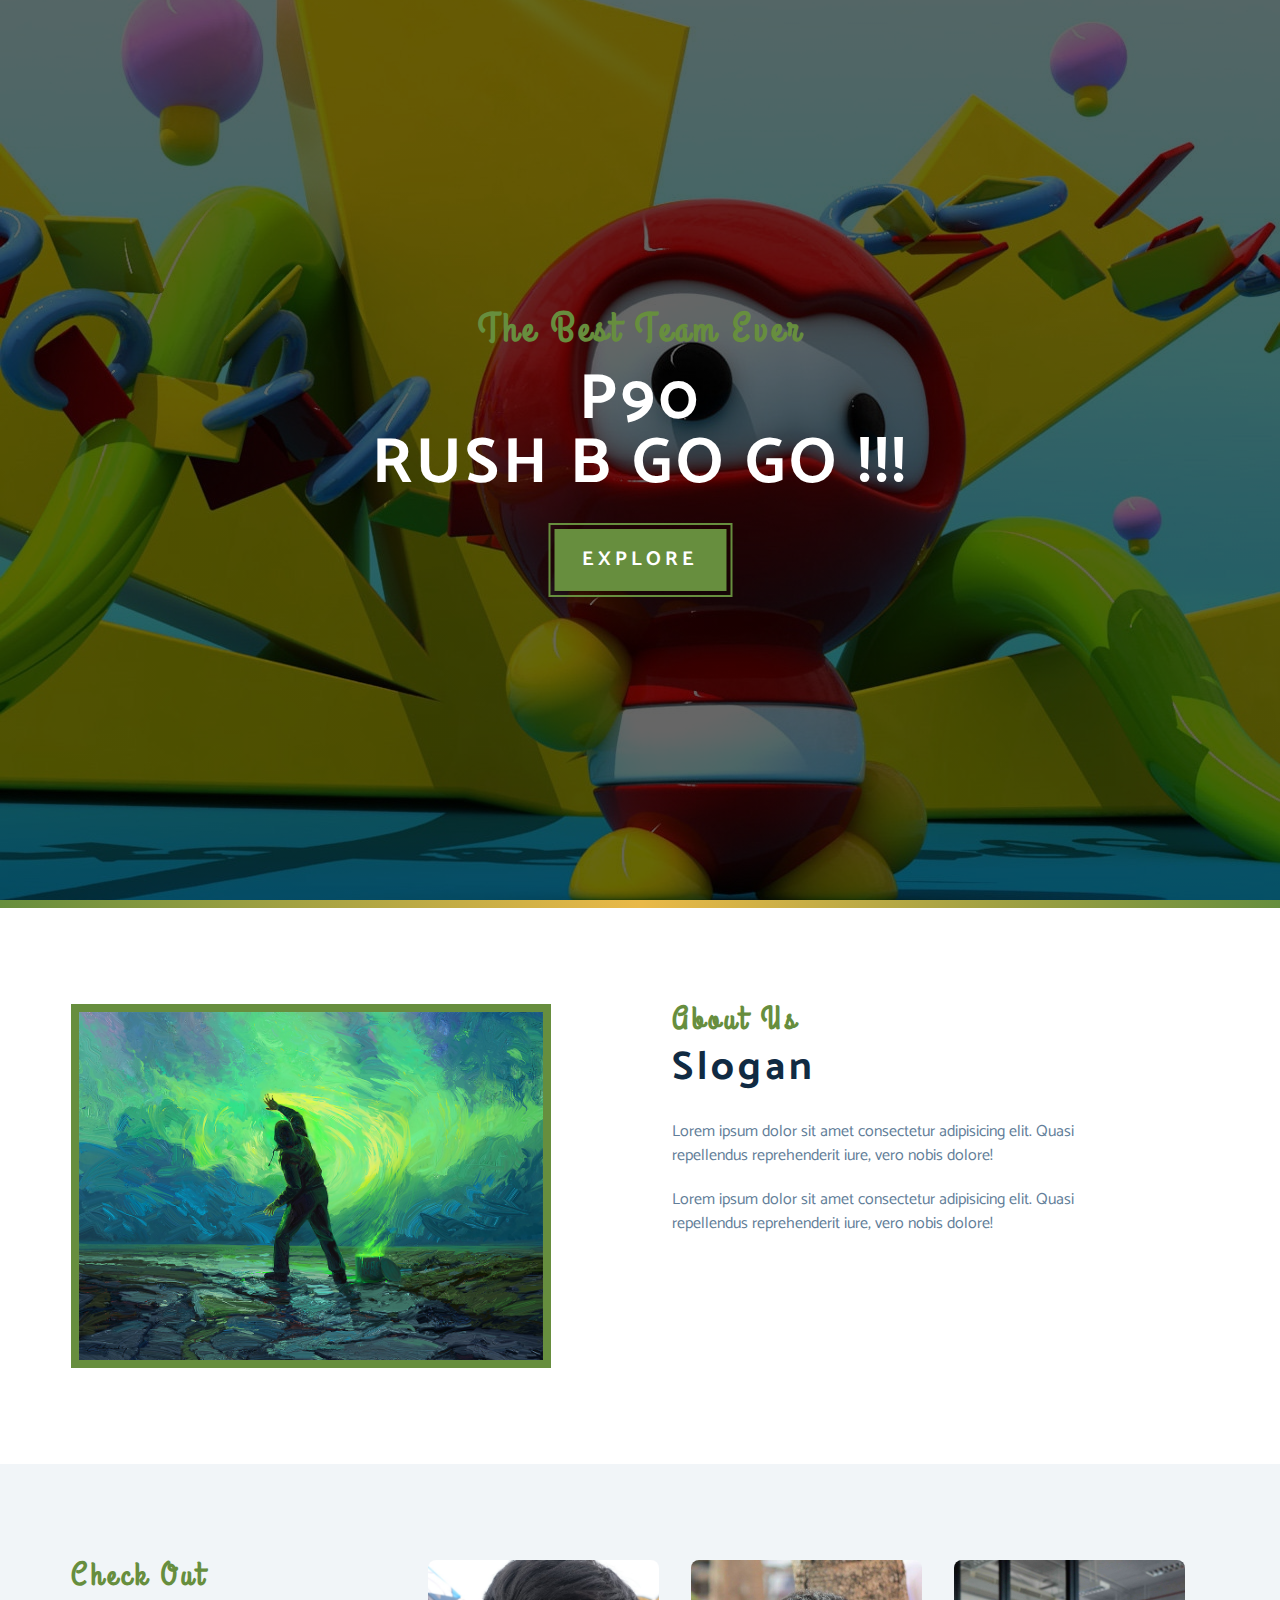
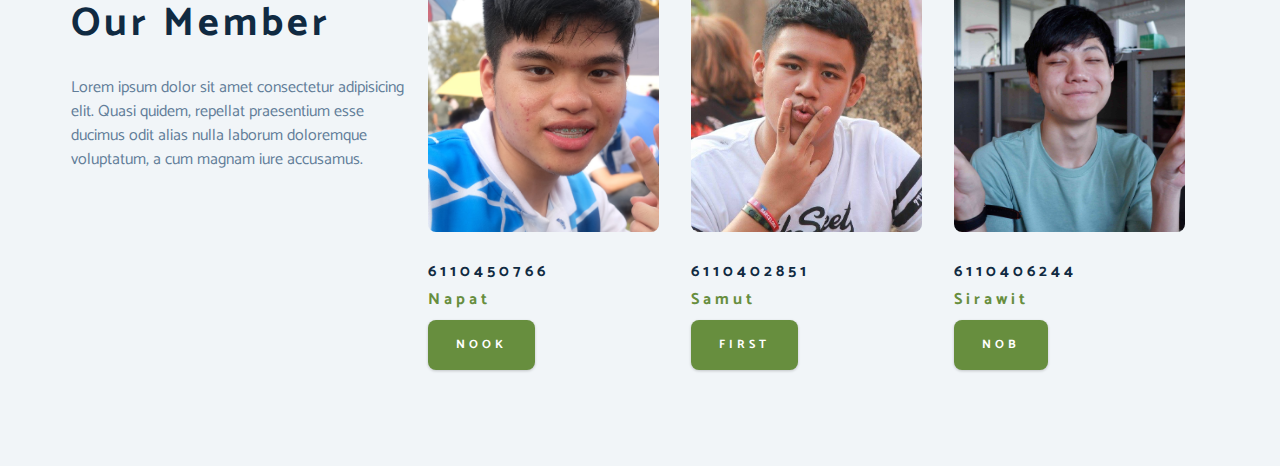
==== commit 32bd847e: "add link profile page" ====
--- a/index.html
+++ b/index.html
@@ -85,24 +85,24 @@
           <!-- nook -->
           <div class="team">
             <img src="./images/nook.jpg" alt="Nook" class="team-img" />
-            <h4 class="team-name">Napat Sornprasit</h4>
-            <h4 class="team-nickname">Nook</h4>
+            <h4 class="team-name">6110450766</h4>
+            <h4 class="team-nickname">Napat</h4>
             <a href="nook.html" class="btn banner-btn">Nook</a>
           </div>
           <!-- end of nook -->
           <!-- first -->
           <div class="team">
             <img src="./images/samut.jpg" alt="First" class="team-img" />
-            <h4 class="team-name">Samut Chuaybumrung</h4>
-            <h4 class="team-nickname">First</h4>
+            <h4 class="team-name">6110402851</h4>
+            <h4 class="team-nickname">Samut</h4>
             <a href="samut.html" class="btn banner-btn">First</a>
           </div>
           <!-- end of first -->
           <!-- nob -->
           <div class="team">
             <img src="./images/nob2.jpg" alt="Nob" class="team-img" />
-            <h4 class="team-name">Sirawit Yuwasirinun</h4>
-            <h4 class="team-nickname">Nob</h4>
+            <h4 class="team-name">6110406244</h4>
+            <h4 class="team-nickname">Sirawit</h4>
             <a href="nob.html" class="btn banner-btn">Nob</a>
           </div>
           <!-- end of nob -->
--- a/css/styles.css
+++ b/css/styles.css
@@ -110,6 +110,39 @@
   color: var(--clr-primary);
   background: var(--clr-primary-light);
 }
+/*
+=============== 
+All Member Pages
+===============
+*/
+.btnMember {
+  text-transform: capitalize;
+  background: var(--clr-primary);
+  color: var(--clr-white);
+  padding: 0.375rem 0.75rem;
+  letter-spacing: var(--spacing);
+  display: inline-block;
+  font-weight: 700;
+  transition: var(--transition);
+  font-size: 0.875rem;
+  border: none;
+  cursor: pointer;
+  box-shadow: 0 1px 3px rgba(0, 0, 0, 0.2);
+  border-radius: var(--radius);
+}
+.btnMember:hover {
+  color: var(--clr-primary);
+  background: var(--clr-primary-light);
+  border-radius: 0%;
+  font-size: 1.2rem;
+}
+.member-link{
+  letter-spacing: 2rem;
+  text-align: right;
+  transform: translateX(-30%);
+}
+
+
 .clearfix::after,
 .clearfix::before {
   content: "";
@@ -144,7 +177,7 @@
 .header {
   min-height: 100vh;
   background: linear-gradient(rgba(0, 0, 0, 0.6), rgba(0, 0, 0, 0.6)),
-    url("../images/gameV2.jpg") center/cover no-repeat fixed;
+    url("../images/game.jpg") center/cover no-repeat fixed;
   position: relative;
   /* animation */
   overflow-x: hidden;
@@ -171,6 +204,12 @@
   outline-offset: 0.25rem;
   font-size: 1.25rem;
   padding: 1rem 1.75rem;
+}
+header .btn{
+  transition: var(--transition);
+}
+header .btn:hover{
+  transform: scale(1.05);
 }
 /* content divider */
 .content-divider {
@@ -243,6 +282,11 @@
   margin-bottom: 2rem;
   height: 17rem;
   object-fit: cover;
+  transition: var(--transition);
+}
+.team-img:hover{
+  transform: scale(1.05);
+  opacity: 0.75;
 }
 .team-nickname {
   color: var(--clr-primary);
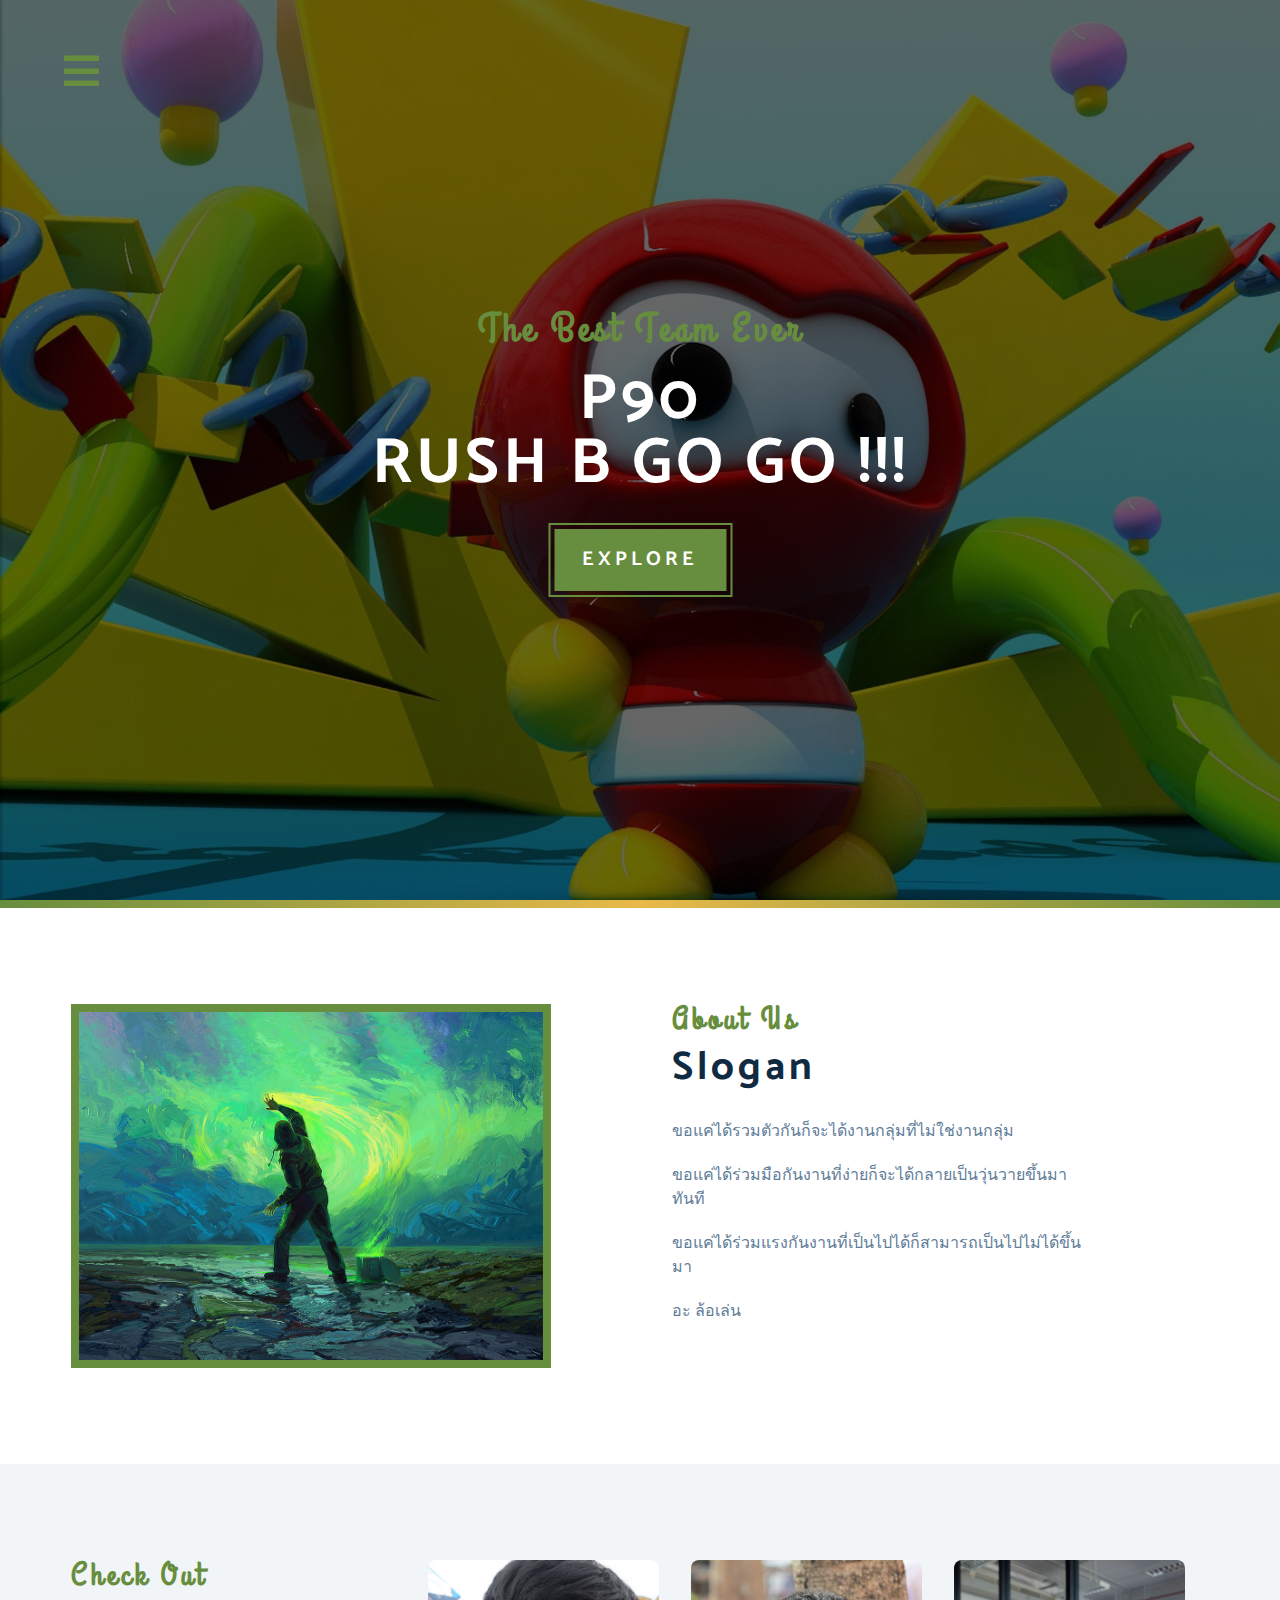
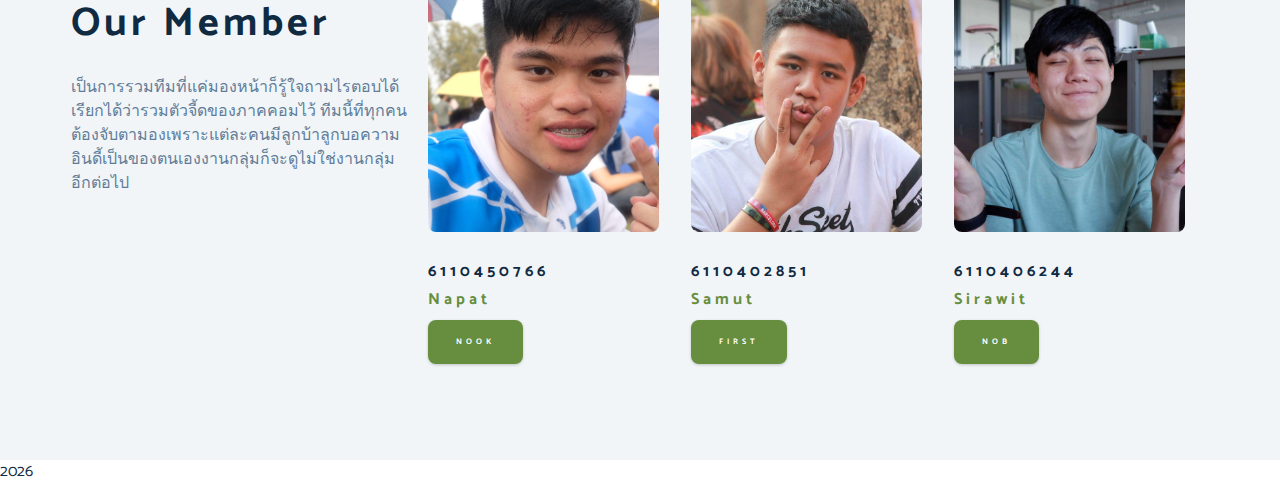
==== commit d26f45e4: "Navbar" ====
--- a/index.html
+++ b/index.html
@@ -14,6 +14,25 @@
     <link rel="stylesheet" href="./css/styles.css" />
   </head>
   <body>
+    <!-- navbar -->
+    <!-- nav button -->
+    <span class="nav-btn" id="nav-btn">
+      <i class="fas fa-bars"></i>
+    </span>
+    <nav class="navbar" id="navbar">
+      <div class="navbar-header">
+        <span class="nav-close" id="nav-close">
+          <i class="fas fa-times"></i>
+        </span>
+      </div>
+      <ul class="nav-items">
+        <li><a href="#" class="nav-link">29/4/2020</a></li>
+        <li><a href="#" class="nav-link">2/5/2020</a></li>
+        <li><a href="#" class="nav-link">9/5/2020</a></li>
+        <li><a href="#" class="nav-link">16/5/2020</a></li>
+        <li><a href="#" class="nav-link">24/5/2020</a></li>
+      </ul>
+    </nav>
     <!-- header  -->
     <header class="header">
       <div class="banner">
@@ -52,12 +71,16 @@
           </div>
           <!-- end of section title -->
           <p class="about-text">
-            Lorem ipsum dolor sit amet consectetur adipisicing elit. Quasi
-            repellendus reprehenderit iure, vero nobis dolore!
+            ขอแค่ได้รวมตัวกันก็จะได้งานกลุ่มที่ไม่ใช่งานกลุ่ม
           </p>
           <p class="about-text">
-            Lorem ipsum dolor sit amet consectetur adipisicing elit. Quasi
-            repellendus reprehenderit iure, vero nobis dolore!
+            ขอแค่ได้ร่วมมือกันงานที่ง่ายก็จะได้กลายเป็นวุ่นวายขึ้นมาทันที
+          </p>
+          <p class="about-text">
+            ขอแค่ได้ร่วมแรงกันงานที่เป็นไปได้ก็สามารถเป็นไปไม่ได้ขึ้นมา
+          </p>
+          <p class="about-text">
+            อะ ล้อเล่น
           </p>
         </article>
       </div>
@@ -75,9 +98,8 @@
           </div>
           <!-- end of section title -->
           <p class="team-text">
-            Lorem ipsum dolor sit amet consectetur adipisicing elit. Quasi
-            quidem, repellat praesentium esse ducimus odit alias nulla laborum
-            doloremque voluptatum, a cum magnam iure accusamus.
+            เป็นการรวมทีมที่แค่มองหน้าก็รู้ใจถามไรตอบได้เรียกได้ว่ารวมตัวจี้ดของภาคคอมไว้
+            ทีมนี้ที่ทุกคนต้องจับตามองเพราะแต่ละคนมีลูกบ้าลูกบอความอินดี้เป็นของตนเองงานกลุ่มก็จะดูไม่ใช่งานกลุ่มอีกต่อไป
           </p>
         </article>
         <!-- teams member -->
@@ -110,5 +132,7 @@
       </div>
     </section>
     <!-- end of Teams -->
+    <span id="date"></span>
+    <script src="app.js"></script>
   </body>
 </html>
--- a/css/styles.css
+++ b/css/styles.css
@@ -136,12 +136,11 @@
   border-radius: 0%;
   font-size: 1.2rem;
 }
-.member-link{
+.member-link {
   letter-spacing: 2rem;
   text-align: right;
   transform: translateX(-30%);
 }
-
 
 .clearfix::after,
 .clearfix::before {
@@ -166,6 +165,77 @@
   .section-center {
     width: 95vw;
     padding: 4rem 1rem;
+  }
+}
+/*
+=============== 
+Navbar
+===============
+*/
+.nav-btn {
+  position: fixed;
+  top: 5%;
+  left: 5%;
+  font-size: 2.5rem;
+  color: var(--clr-primary);
+  z-index: 1;
+  cursor: pointer;
+  /* animation */
+}
+/* navbar */
+.navbar {
+  position: fixed;
+  top: 0;
+  left: 0;
+  right: 0;
+  bottom: 0;
+  /* width: 100%;
+  height: 100%; */
+  background: var(--clr-grey-10);
+  z-index: 2;
+  box-shadow: 2px 0 2px rgba(0, 0, 0, 0.2);
+  /* hide navbar */
+  transform: translateX(-100%);
+  transition: var(--transition);
+}
+.showNav{
+  transform: translate(0);
+}
+.navbar-header{
+  text-align: right;
+  padding-right: 1rem;
+}
+.nav-close{
+  font-size: 2.5rem;
+  cursor: pointer;
+  color: #f29c9c;
+  transition: var(--transition);
+}
+.nav-close:hover {
+  color: #bb2525;
+}
+.nav-items {
+  list-style-type: none;
+}
+.nav-link {
+  display: block;
+  font-size: 1.5rem;
+  padding: 0.25rem 1rem;
+  text-transform: uppercase;
+  letter-spacing: var(--spacing);
+  color: var(--clr-grey-5);
+  transition: var(--transition);
+}
+.nav-link:hover {
+  background: var(--clr-primary-light);
+  color: var(--clr-primary);
+  padding-left: 1.5rem;
+  border-left: 0.25rem solid var(--clr-primary);
+}
+@media screen and (min-width: 768px) {
+  .navbar {
+    width: 30vw;
+    max-width: 20rem;
   }
 }
 
@@ -205,10 +275,10 @@
   font-size: 1.25rem;
   padding: 1rem 1.75rem;
 }
-header .btn{
-  transition: var(--transition);
-}
-header .btn:hover{
+header .btn {
+  transition: var(--transition);
+}
+header .btn:hover {
   transform: scale(1.05);
 }
 /* content divider */
@@ -284,15 +354,15 @@
   object-fit: cover;
   transition: var(--transition);
 }
-.team-img:hover{
+.team-img:hover {
   transform: scale(1.05);
   opacity: 0.75;
 }
 .team-nickname {
   color: var(--clr-primary);
 }
-.team .btn{
-  font-size: 0.75rem;
+.team .btn {
+  font-size: 0.5rem;
   outline: none;
   border-radius: var(--radius);
 }
